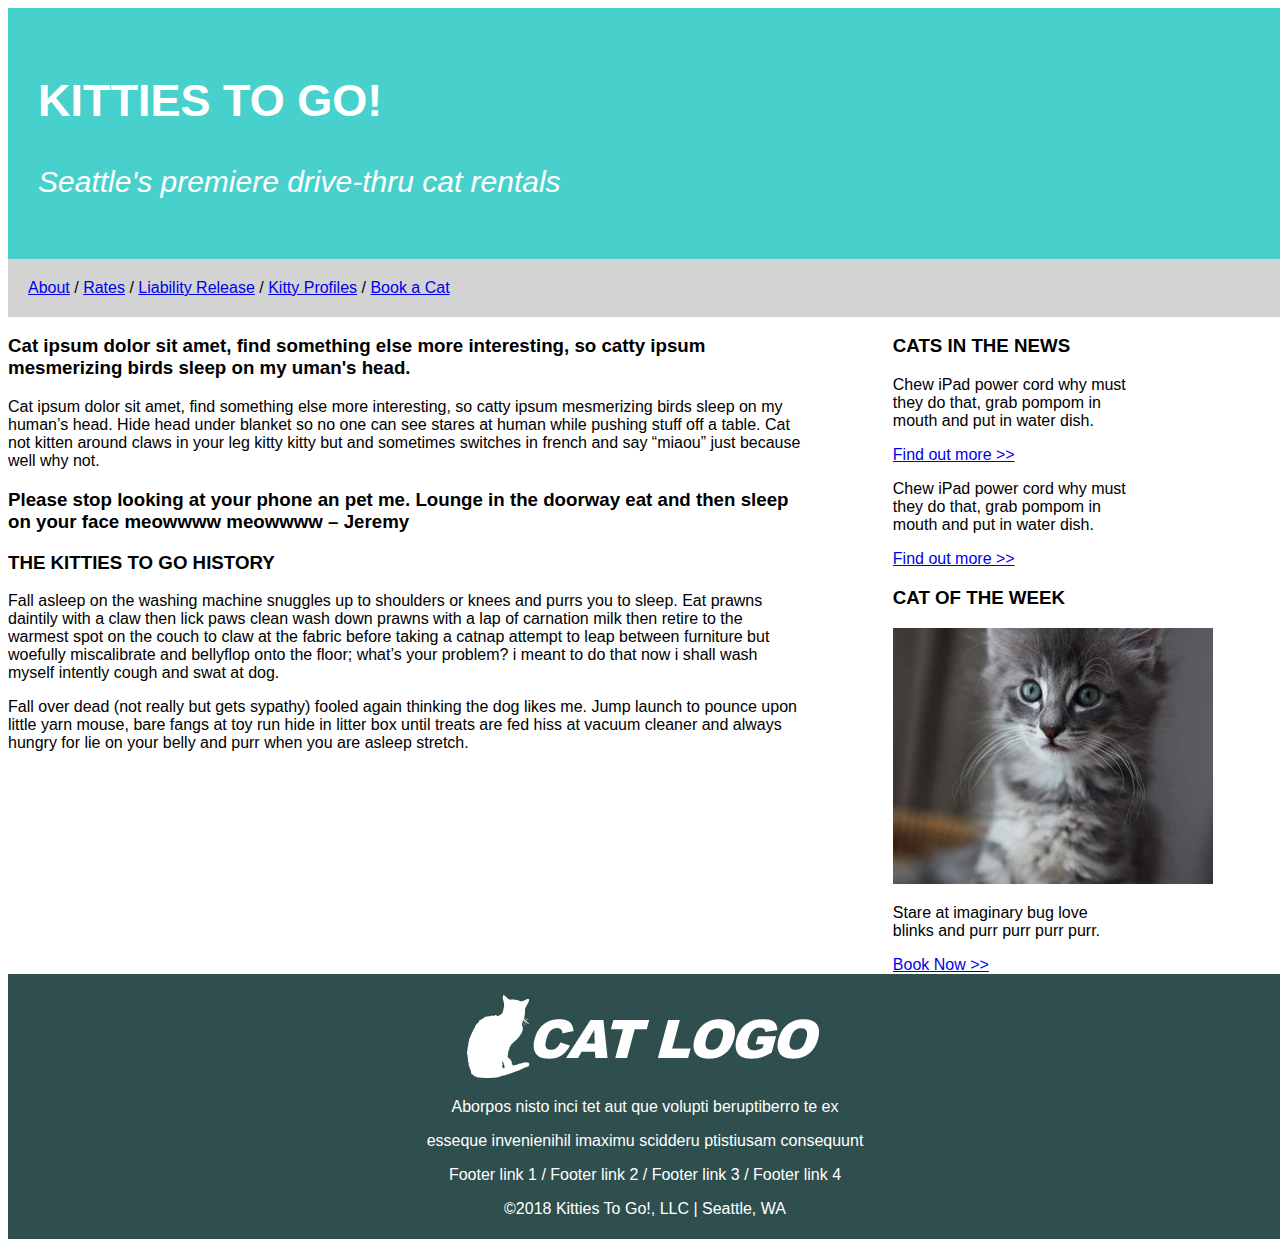
==== index.html @ 7075dd2e "include edits to index.html" ====
<!DOCTYPE html>
<html lang="en" dir="ltr">
  <head>
    <meta charset="utf-8">
    <title>Lesson 04</title>

<style>
body {
  font-family: Arial, Helvetica, sans-serif;
}

header {
  background-color: mediumturquoise;
padding: 30px;
text-align: left;
font-size: 30px;
color: white;
float: left;
width: 100%;
font-family: Arial, sans-serif;
position: static;
}

nav {
  position: static;
width: 100%;
background: lightgrey;
padding: 20px;
float: left;
font-family: Arial, sans-serif;
}

section {
  float: left;
  width: 63%;
}
aside {
  float: right;
  width: 30%;
}
footer {
  clear: both;
  margin-bottom: 0;
background-color: darkslategray;
padding: 5px;
text-align: center;
color: white;
left: 0;
bottom: 0;
width: 100%;
}
</style>
</head>

  <body>

    <header>
      <h2>KITTIES TO GO!</h2>
<p><em>Seattle's premiere drive-thru cat rentals</em></p>
    </header>

    <nav>
      <a href="#">About</a> /
<a href="#">Rates</a> /
<a href="#">Liability Release</a> /
<a href="#">Kitty Profiles</a> /
<a href="#">Book a Cat</a>
    </nav>

    <section>
      <h3>Cat ipsum dolor sit amet, find something else more interesting, so catty ipsum mesmerizing birds sleep on my uman's head.</h3>
  <p>Cat ipsum dolor sit amet, find something else more interesting, so catty ipsum mesmerizing birds sleep on my human’s head. Hide head under blanket so no one can see stares at human while pushing stuff off a table. Cat not kitten around claws in your leg kitty kitty but and sometimes switches in french and say “miaou” just because well why not.</p>
<article>
  <h3>Please stop looking at your phone an pet me. Lounge in the doorway eat and then sleep on your face meowwww meowwww – Jeremy</h3>
</article>
<article>
  <h3>THE KITTIES TO GO HISTORY</h3>
  <p>Fall asleep on the washing machine snuggles up to shoulders or knees and purrs you to sleep.
Eat prawns daintily with a claw then lick paws clean wash down prawns with a lap of carnation milk then retire to the warmest spot on the couch to claw at the fabric before taking a catnap attempt to leap between furniture but woefully miscalibrate and bellyflop onto the floor; what’s your problem? i meant to do that now i shall wash myself intently cough and swat at dog.</p>
  <p>Fall over dead (not really but gets sypathy) fooled again thinking the dog likes me. Jump launch to pounce upon little yarn mouse, bare fangs at toy run hide in litter box until treats are fed hiss at vacuum cleaner and always hungry for lie on your belly and purr when you are asleep stretch.</p>
</article>
    </section>

    <aside>
      <section>
  <h3>CATS IN THE NEWS</h3>
  <p>Chew iPad power cord why must they do that, grab pompom in mouth and put in water dish.</p>
  <a href="#">Find out more >> </a>
</section>
<section>
  <p>Chew iPad power cord why must they do that, grab pompom in mouth and put in water dish.</p>
  <a href="#">Find out more >> </a>
</section>
<section>
  <h3>CAT OF THE WEEK</h3>
  <img src="images/lesson04-mock3-sidebar-cat.jpeg" alt="sidebar cat image">
  <p>Stare at imaginary bug love blinks and purr purr purr purr.</p>
  <a href="#">Book Now >> </a>
</section>
    </aside>

    <footer>
      <p>
  <img src="images/lesson04-mock5-cat-logo.png" alt="cat logo" class=center>
  <p>Aborpos nisto inci tet aut que volupti beruptiberro te ex</p>
  <p>esseque invenienihil imaximu scidderu ptistiusam consequunt</p>
  <p>Footer link 1 / Footer link 2 / Footer link 3 / Footer link 4<p>
  <p>&#169;2018 Kitties To Go!, LLC | Seattle, WA<p>
</p>
    </footer>

  </body>

</html>
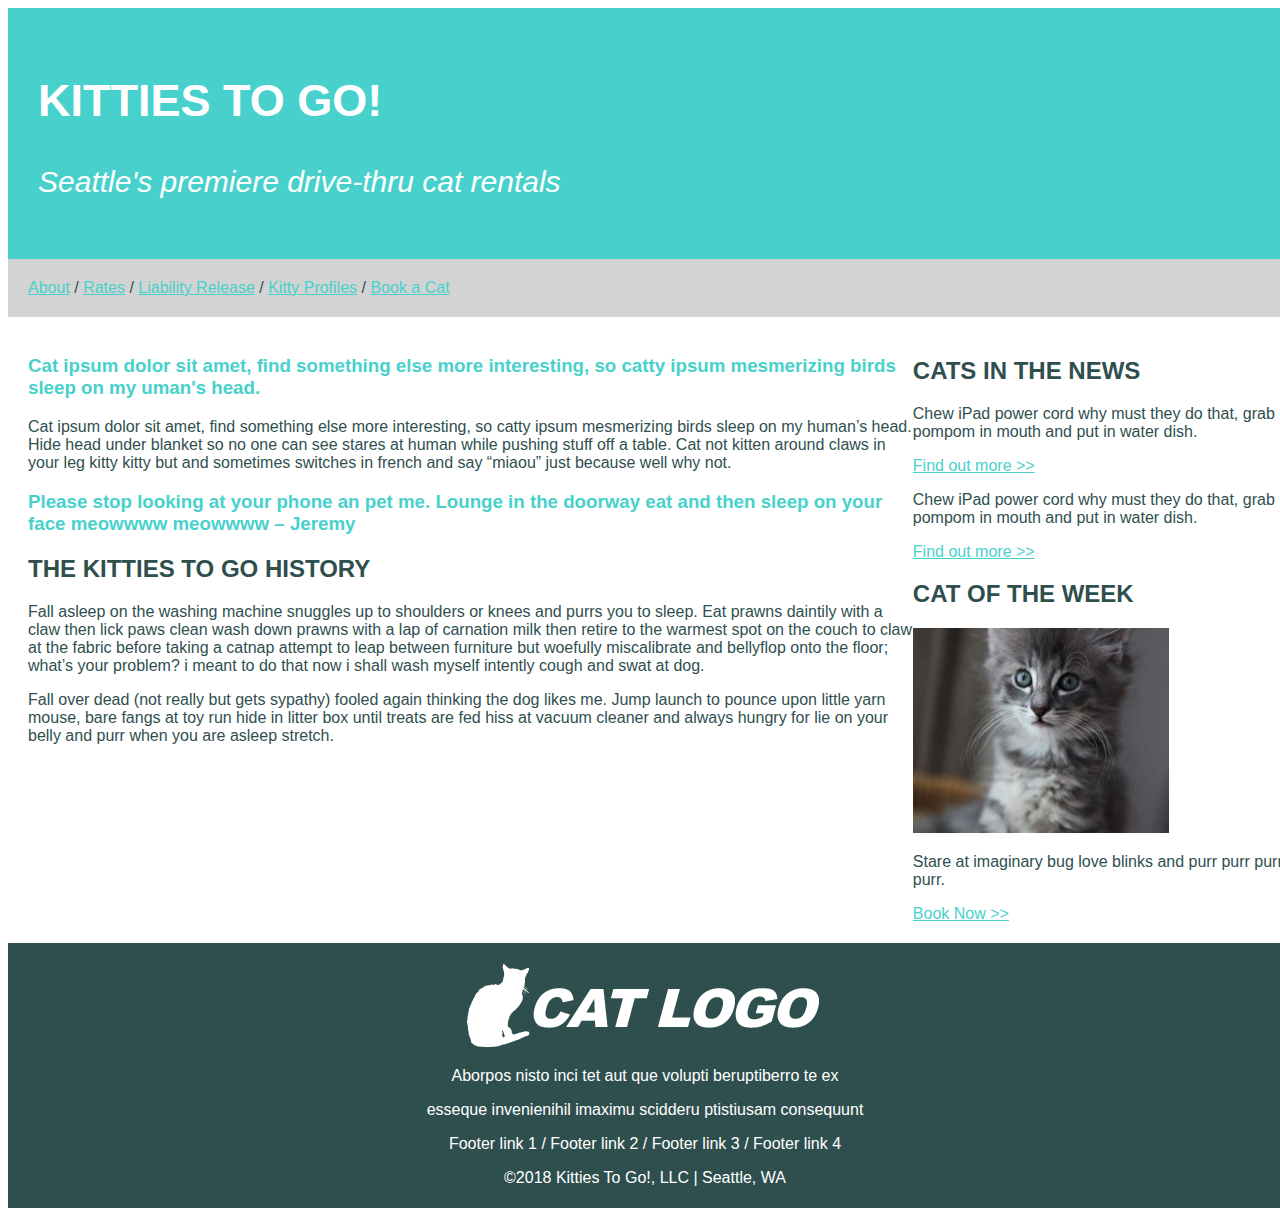
==== commit 012d5b22: "include newest edits to index.html" ====
--- a/index.html
+++ b/index.html
@@ -7,48 +7,62 @@
 <style>
 body {
   font-family: Arial, Helvetica, sans-serif;
+  color: darkslategrey;
 }
 
 header {
   background-color: mediumturquoise;
-padding: 30px;
-text-align: left;
-font-size: 30px;
-color: white;
-float: left;
-width: 100%;
-font-family: Arial, sans-serif;
-position: static;
+  padding: 30px;
+  text-align: left;
+  font-size: 30px;
+  color: white;
+  float: left;
+  width: 100%;
+  font-family: Arial, sans-serif;
+  position: static;
 }
 
 nav {
   position: static;
-width: 100%;
-background: lightgrey;
-padding: 20px;
-float: left;
-font-family: Arial, sans-serif;
+  width: 100%;
+  background: lightgrey;
+  padding: 20px;
+  float: left;
+  font-family: Arial, sans-serif;
 }
 
 section {
   float: left;
-  width: 63%;
+  width: 100%;
+  padding: 20px;
 }
+
 aside {
   float: right;
   width: 30%;
+  padding; 20px;
 }
+
 footer {
   clear: both;
   margin-bottom: 0;
-background-color: darkslategray;
-padding: 5px;
-text-align: center;
-color: white;
-left: 0;
-bottom: 0;
-width: 100%;
+  background-color: darkslategray;
+  padding: 5px;
+  text-align: center;
+  color: white;
+  left: 0;
+  bottom: 0;
+  width: 100%;
 }
+
+h3 {
+  color: mediumturquoise;
+}
+
+a {
+  color: mediumturquoise;
+}
+
 </style>
 </head>
 
@@ -56,59 +70,49 @@
 
     <header>
       <h2>KITTIES TO GO!</h2>
-<p><em>Seattle's premiere drive-thru cat rentals</em></p>
+      <p><em>Seattle's premiere drive-thru cat rentals</em></p>
     </header>
 
     <nav>
       <a href="#">About</a> /
-<a href="#">Rates</a> /
-<a href="#">Liability Release</a> /
-<a href="#">Kitty Profiles</a> /
-<a href="#">Book a Cat</a>
+      <a href="#">Rates</a> /
+      <a href="#">Liability Release</a> /
+      <a href="#">Kitty Profiles</a> /
+      <a href="#">Book a Cat</a>
     </nav>
 
     <section>
+      <aside>
+          <h2>CATS IN THE NEWS</h2>
+          <p>Chew iPad power cord why must they do that, grab pompom in mouth and put in water dish.</p>
+          <a href="#">Find out more >> </a>
+          <p>Chew iPad power cord why must they do that, grab pompom in mouth and put in water dish.</p>
+          <a href="#">Find out more >> </a>
+          <h2>CAT OF THE WEEK</h2>
+          <img src="images/lesson04-mock3-sidebar-cat.jpeg" alt="sidebar cat image" width="256" height="205">
+          <p>Stare at imaginary bug love blinks and purr purr purr purr.</p>
+          <a href="#">Book Now >> </a>
+      </aside>
       <h3>Cat ipsum dolor sit amet, find something else more interesting, so catty ipsum mesmerizing birds sleep on my uman's head.</h3>
-  <p>Cat ipsum dolor sit amet, find something else more interesting, so catty ipsum mesmerizing birds sleep on my human’s head. Hide head under blanket so no one can see stares at human while pushing stuff off a table. Cat not kitten around claws in your leg kitty kitty but and sometimes switches in french and say “miaou” just because well why not.</p>
-<article>
-  <h3>Please stop looking at your phone an pet me. Lounge in the doorway eat and then sleep on your face meowwww meowwww – Jeremy</h3>
-</article>
-<article>
-  <h3>THE KITTIES TO GO HISTORY</h3>
-  <p>Fall asleep on the washing machine snuggles up to shoulders or knees and purrs you to sleep.
+      <p>Cat ipsum dolor sit amet, find something else more interesting, so catty ipsum mesmerizing birds sleep on my human’s head. Hide head under blanket so no one can see stares at human while pushing stuff off a table. Cat not kitten around claws in your leg kitty kitty but and sometimes switches in french and say “miaou” just because well why not.</p>
+        <h3>Please stop looking at your phone an pet me. Lounge in the doorway eat and then sleep on your face meowwww meowwww – Jeremy</h3>
+      <article>
+        <h2>THE KITTIES TO GO HISTORY</h2>
+        <p>Fall asleep on the washing machine snuggles up to shoulders or knees and purrs you to sleep.
 Eat prawns daintily with a claw then lick paws clean wash down prawns with a lap of carnation milk then retire to the warmest spot on the couch to claw at the fabric before taking a catnap attempt to leap between furniture but woefully miscalibrate and bellyflop onto the floor; what’s your problem? i meant to do that now i shall wash myself intently cough and swat at dog.</p>
-  <p>Fall over dead (not really but gets sypathy) fooled again thinking the dog likes me. Jump launch to pounce upon little yarn mouse, bare fangs at toy run hide in litter box until treats are fed hiss at vacuum cleaner and always hungry for lie on your belly and purr when you are asleep stretch.</p>
-</article>
+        <p>Fall over dead (not really but gets sypathy) fooled again thinking the dog likes me. Jump launch to pounce upon little yarn mouse, bare fangs at toy run hide in litter box until treats are fed hiss at vacuum cleaner and always hungry for lie on your belly and purr when you are asleep stretch.</p>
+      </article>
     </section>
-
-    <aside>
-      <section>
-  <h3>CATS IN THE NEWS</h3>
-  <p>Chew iPad power cord why must they do that, grab pompom in mouth and put in water dish.</p>
-  <a href="#">Find out more >> </a>
-</section>
-<section>
-  <p>Chew iPad power cord why must they do that, grab pompom in mouth and put in water dish.</p>
-  <a href="#">Find out more >> </a>
-</section>
-<section>
-  <h3>CAT OF THE WEEK</h3>
-  <img src="images/lesson04-mock3-sidebar-cat.jpeg" alt="sidebar cat image">
-  <p>Stare at imaginary bug love blinks and purr purr purr purr.</p>
-  <a href="#">Book Now >> </a>
-</section>
-    </aside>
 
     <footer>
       <p>
-  <img src="images/lesson04-mock5-cat-logo.png" alt="cat logo" class=center>
-  <p>Aborpos nisto inci tet aut que volupti beruptiberro te ex</p>
-  <p>esseque invenienihil imaximu scidderu ptistiusam consequunt</p>
-  <p>Footer link 1 / Footer link 2 / Footer link 3 / Footer link 4<p>
-  <p>&#169;2018 Kitties To Go!, LLC | Seattle, WA<p>
-</p>
+        <img src="images/lesson04-mock5-cat-logo.png" alt="cat logo" class=center>
+        <p>Aborpos nisto inci tet aut que volupti beruptiberro te ex</p>
+        <p>esseque invenienihil imaximu scidderu ptistiusam consequunt</p>
+        <p>Footer link 1 / Footer link 2 / Footer link 3 / Footer link 4<p>
+        <p>&#169;2018 Kitties To Go!, LLC | Seattle, WA<p>
+      </p>
     </footer>
 
   </body>
-
 </html>
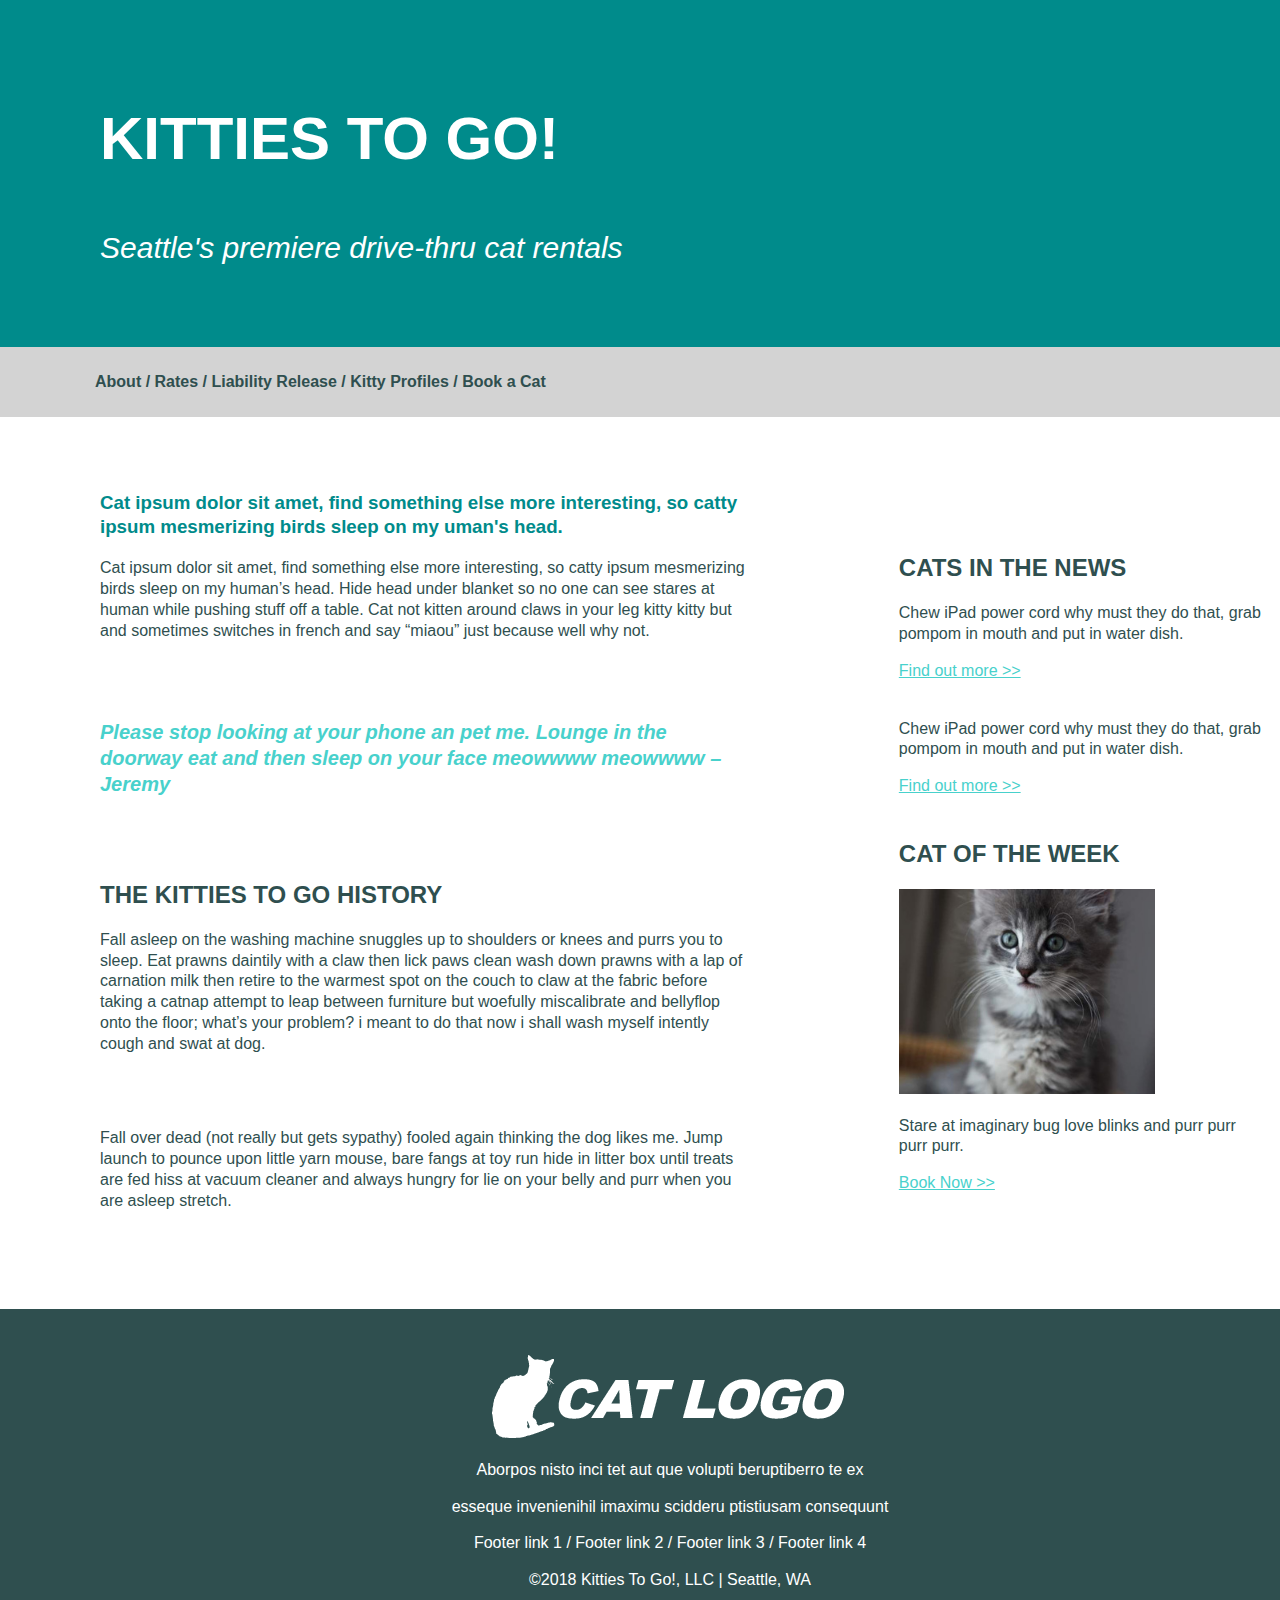
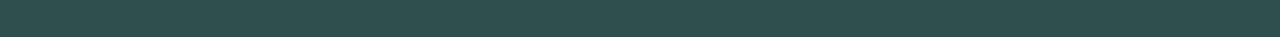
==== commit 71d20065: "save newest edits to index.html" ====
--- a/index.html
+++ b/index.html
@@ -8,46 +8,50 @@
 body {
   font-family: Arial, Helvetica, sans-serif;
   color: darkslategrey;
+  margin: auto;
+  line-height: 1.3;
 }
 
 header {
-  background-color: mediumturquoise;
-  padding: 30px;
+  background-color: darkcyan;
+  padding: 50px;
   text-align: left;
-  font-size: 30px;
+  font-size: 40px;
   color: white;
   float: left;
   width: 100%;
   font-family: Arial, sans-serif;
   position: static;
+  text-indent: 50px;
 }
 
 nav {
-  position: static;
   width: 100%;
   background: lightgrey;
-  padding: 20px;
+  padding: 25px;
   float: left;
   font-family: Arial, sans-serif;
+  text-indent: 70px;
 }
 
 section {
   float: left;
-  width: 100%;
-  padding: 20px;
+  width: 90%;
+  padding:50px;
+  margin: 5px 50px;
 }
 
 aside {
   float: right;
-  width: 30%;
-  padding; 20px;
+  width: 35%;
+  margin: 5px 50px;
 }
 
 footer {
   clear: both;
   margin-bottom: 0;
   background-color: darkslategray;
-  padding: 5px;
+  padding: 30px;
   text-align: center;
   color: white;
   left: 0;
@@ -56,11 +60,25 @@
 }
 
 h3 {
-  color: mediumturquoise;
+  color: darkcyan;
 }
 
 a {
   color: mediumturquoise;
+}
+
+div {
+  font-weight: bold;
+}
+
+#header{
+  font-size: 30px;
+}
+
+#insert{
+  color: mediumturquoise;
+  font-style: italic;
+  font-size: 20px;
 }
 
 </style>
@@ -70,39 +88,44 @@
 
     <header>
       <h2>KITTIES TO GO!</h2>
-      <p><em>Seattle's premiere drive-thru cat rentals</em></p>
+      <p id=header><em>Seattle's premiere drive-thru cat rentals</em></p>
     </header>
 
     <nav>
-      <a href="#">About</a> /
-      <a href="#">Rates</a> /
-      <a href="#">Liability Release</a> /
-      <a href="#">Kitty Profiles</a> /
-      <a href="#">Book a Cat</a>
+      <div>About / Rates / Liability Release / Kitty Profiles / Book a Cat</div>
     </nav>
+
 
     <section>
       <aside>
-          <h2>CATS IN THE NEWS</h2>
-          <p>Chew iPad power cord why must they do that, grab pompom in mouth and put in water dish.</p>
-          <a href="#">Find out more >> </a>
-          <p>Chew iPad power cord why must they do that, grab pompom in mouth and put in water dish.</p>
-          <a href="#">Find out more >> </a>
-          <h2>CAT OF THE WEEK</h2>
-          <img src="images/lesson04-mock3-sidebar-cat.jpeg" alt="sidebar cat image" width="256" height="205">
-          <p>Stare at imaginary bug love blinks and purr purr purr purr.</p>
-          <a href="#">Book Now >> </a>
+        <section>
+            <h2>CATS IN THE NEWS</h2>
+            <p>Chew iPad power cord why must they do that, grab pompom in mouth and put in water dish.</p>
+            <a href="#">Find out more >> </a><br>
+            <br>
+            <p>Chew iPad power cord why must they do that, grab pompom in mouth and put in water dish.</p>
+            <a href="#">Find out more >> </a><br>
+            <br>
+            <h2>CAT OF THE WEEK</h2>
+            <img src="images/lesson04-mock3-sidebar-cat.jpeg" alt="sidebar cat image" width="256" height="205">
+            <p>Stare at imaginary bug love blinks and purr purr purr purr.</p>
+            <a href="#">Book Now >> </a>
+        </section>
       </aside>
       <h3>Cat ipsum dolor sit amet, find something else more interesting, so catty ipsum mesmerizing birds sleep on my uman's head.</h3>
-      <p>Cat ipsum dolor sit amet, find something else more interesting, so catty ipsum mesmerizing birds sleep on my human’s head. Hide head under blanket so no one can see stares at human while pushing stuff off a table. Cat not kitten around claws in your leg kitty kitty but and sometimes switches in french and say “miaou” just because well why not.</p>
-        <h3>Please stop looking at your phone an pet me. Lounge in the doorway eat and then sleep on your face meowwww meowwww – Jeremy</h3>
+      <p>Cat ipsum dolor sit amet, find something else more interesting, so catty ipsum mesmerizing birds sleep on my human’s head. Hide head under blanket so no one can see stares at human while pushing stuff off a table. Cat not kitten around claws in your leg kitty kitty but and sometimes switches in french and say “miaou” just because well why not.</p><br>
+      <br>
+        <h3 id=insert>Please stop looking at your phone an pet me. Lounge in the doorway eat and then sleep on your face meowwww meowwww – Jeremy</h3><br>
+        <br>
       <article>
         <h2>THE KITTIES TO GO HISTORY</h2>
         <p>Fall asleep on the washing machine snuggles up to shoulders or knees and purrs you to sleep.
-Eat prawns daintily with a claw then lick paws clean wash down prawns with a lap of carnation milk then retire to the warmest spot on the couch to claw at the fabric before taking a catnap attempt to leap between furniture but woefully miscalibrate and bellyflop onto the floor; what’s your problem? i meant to do that now i shall wash myself intently cough and swat at dog.</p>
+Eat prawns daintily with a claw then lick paws clean wash down prawns with a lap of carnation milk then retire to the warmest spot on the couch to claw at the fabric before taking a catnap attempt to leap between furniture but woefully miscalibrate and bellyflop onto the floor; what’s your problem? i meant to do that now i shall wash myself intently cough and swat at dog.</p><br>
+<br>
         <p>Fall over dead (not really but gets sypathy) fooled again thinking the dog likes me. Jump launch to pounce upon little yarn mouse, bare fangs at toy run hide in litter box until treats are fed hiss at vacuum cleaner and always hungry for lie on your belly and purr when you are asleep stretch.</p>
       </article>
     </section>
+
 
     <footer>
       <p>
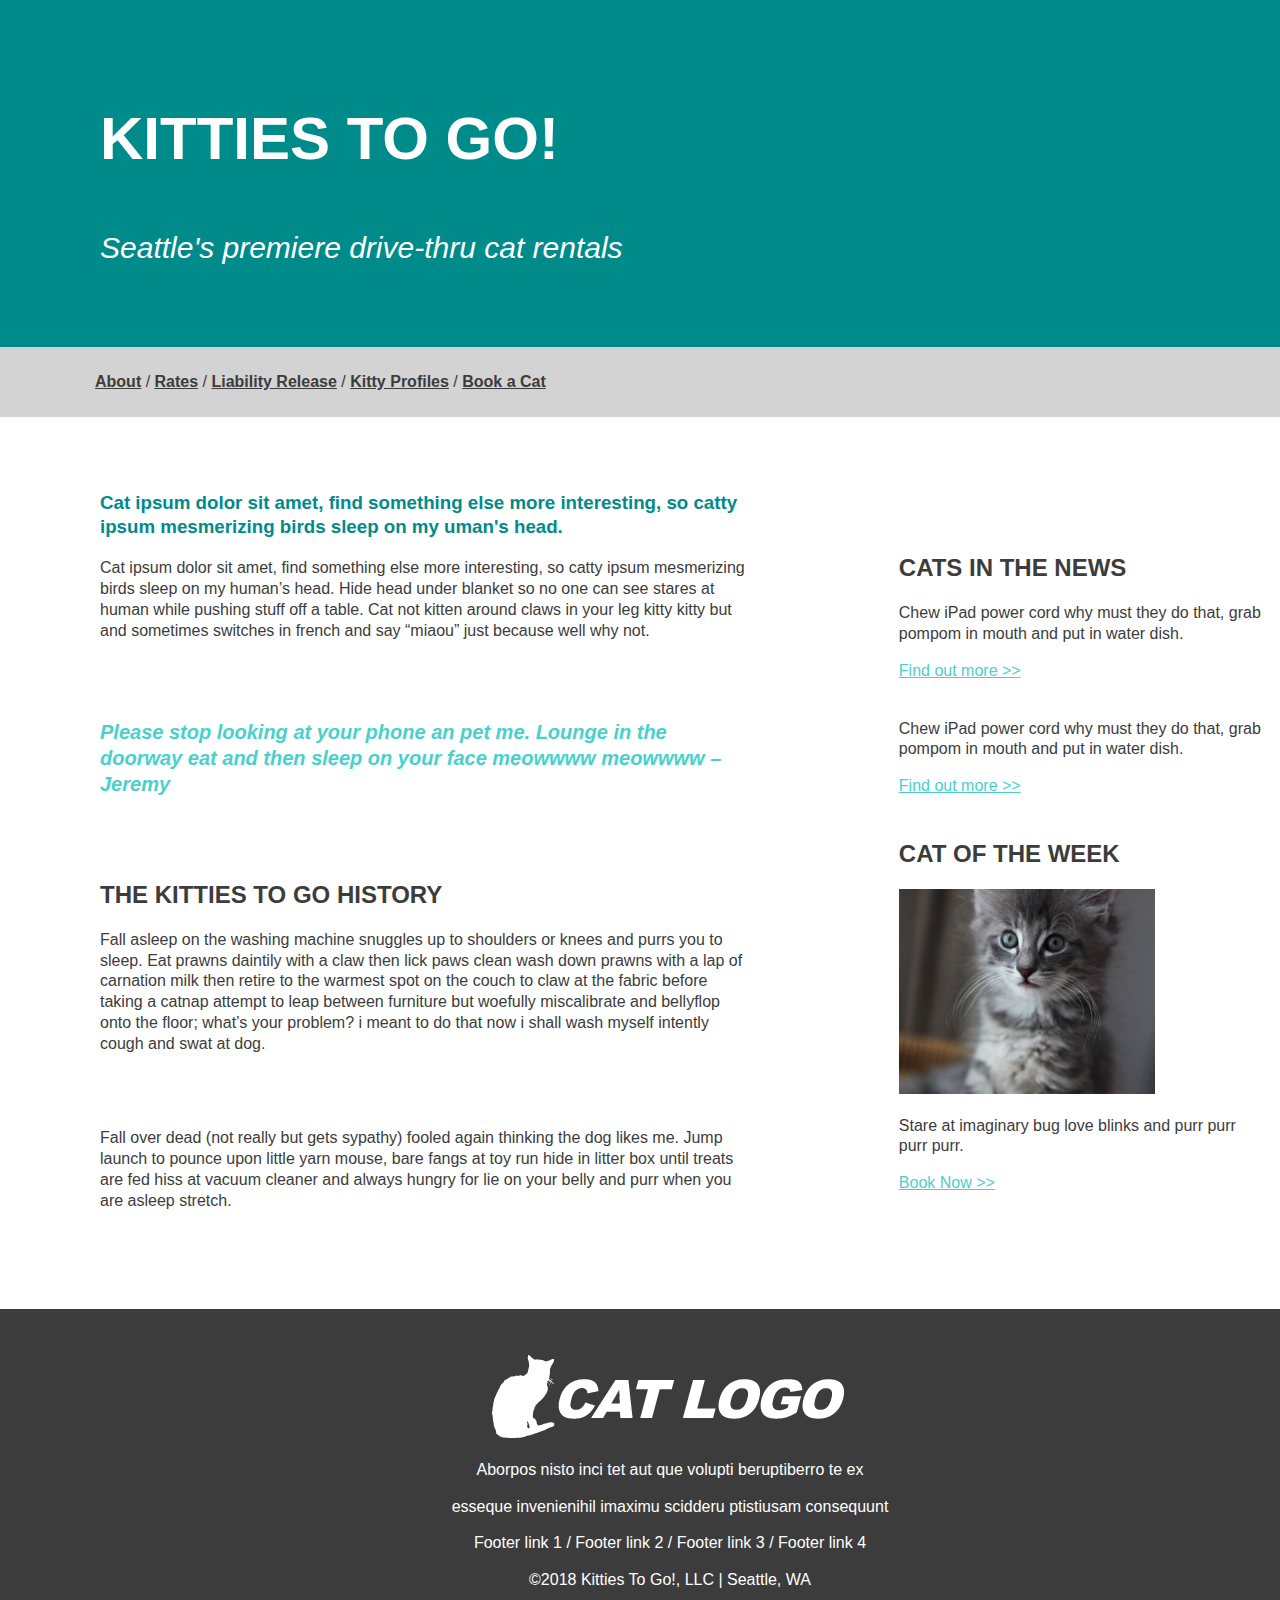
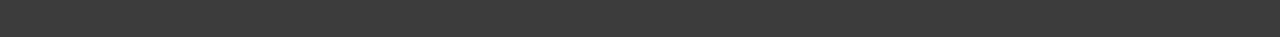
==== commit 0e834501: "add newest edits to index.html" ====
--- a/index.html
+++ b/index.html
@@ -7,7 +7,7 @@
 <style>
 body {
   font-family: Arial, Helvetica, sans-serif;
-  color: darkslategrey;
+  color: #3c3c3c;
   margin: auto;
   line-height: 1.3;
 }
@@ -50,7 +50,7 @@
 footer {
   clear: both;
   margin-bottom: 0;
-  background-color: darkslategray;
+  background-color: #3c3c3c;
   padding: 30px;
   text-align: center;
   color: white;
@@ -81,6 +81,11 @@
   font-size: 20px;
 }
 
+#navi{
+  color: #3c3c3c;
+  font-weight: bold;
+}
+
 </style>
 </head>
 
@@ -92,24 +97,27 @@
     </header>
 
     <nav>
-      <div>About / Rates / Liability Release / Kitty Profiles / Book a Cat</div>
+      <a id=navi href="index.html">About</a> /
+      <a id=navi href="index.html">Rates</a> /
+      <a id=navi href="index.html">Liability Release</a> /
+      <a id=navi href="index.html">Kitty Profiles</a> /
+      <a id=navi href="index.html">Book a Cat</a>
     </nav>
-
 
     <section>
       <aside>
         <section>
             <h2>CATS IN THE NEWS</h2>
             <p>Chew iPad power cord why must they do that, grab pompom in mouth and put in water dish.</p>
-            <a href="#">Find out more >> </a><br>
+            <a href="lesson-04-page-02.html">Find out more >> </a><br>
             <br>
             <p>Chew iPad power cord why must they do that, grab pompom in mouth and put in water dish.</p>
-            <a href="#">Find out more >> </a><br>
+            <a href="lesson-04-page-02.html">Find out more >> </a><br>
             <br>
             <h2>CAT OF THE WEEK</h2>
             <img src="images/lesson04-mock3-sidebar-cat.jpeg" alt="sidebar cat image" width="256" height="205">
             <p>Stare at imaginary bug love blinks and purr purr purr purr.</p>
-            <a href="#">Book Now >> </a>
+            <a href="lesson-04-page-02.html">Book Now >> </a>
         </section>
       </aside>
       <h3>Cat ipsum dolor sit amet, find something else more interesting, so catty ipsum mesmerizing birds sleep on my uman's head.</h3>
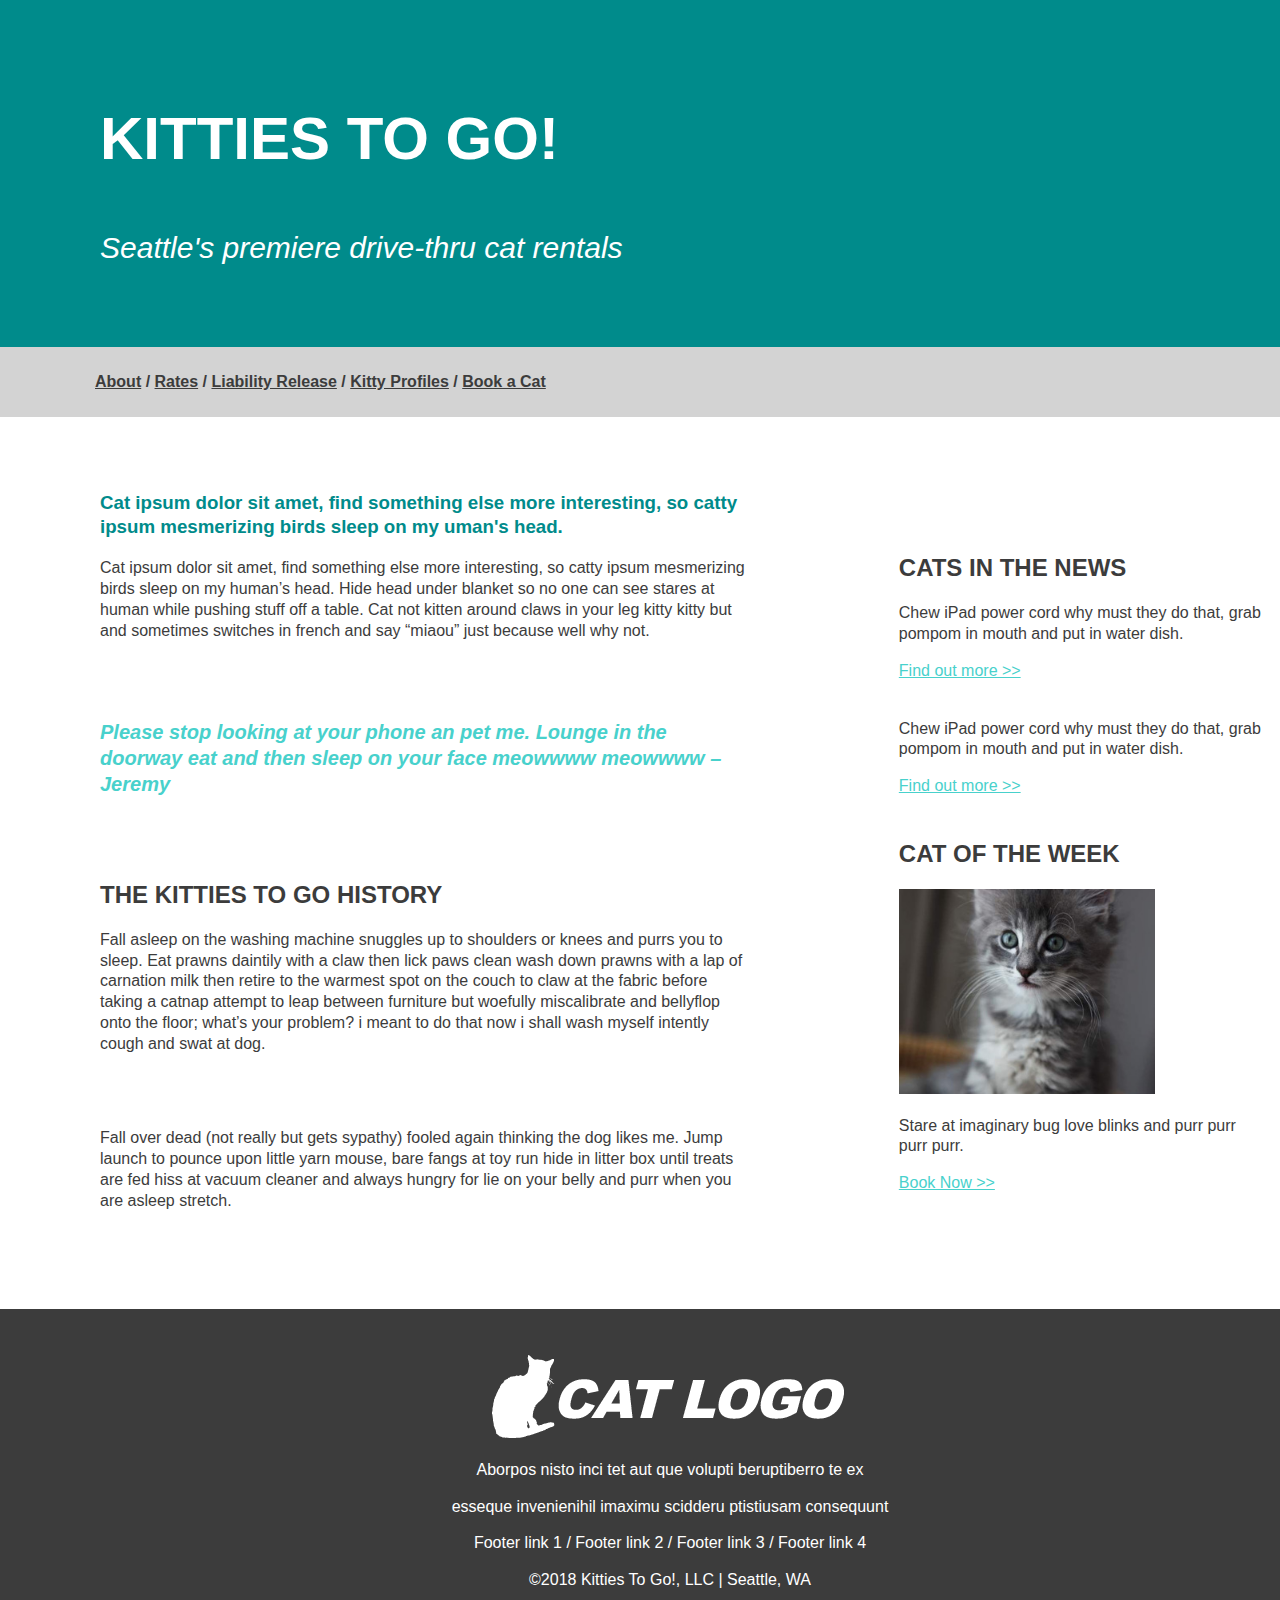
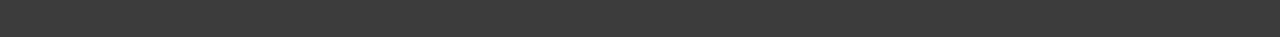
==== commit 2d5d63b0: "add latest edits to index.html" ====
--- a/index.html
+++ b/index.html
@@ -32,6 +32,7 @@
   float: left;
   font-family: Arial, sans-serif;
   text-indent: 70px;
+  font-weight: bold;
 }
 
 section {
@@ -81,9 +82,8 @@
   font-size: 20px;
 }
 
-#navi{
+a[href="index.html"]{
   color: #3c3c3c;
-  font-weight: bold;
 }
 
 </style>
@@ -97,11 +97,11 @@
     </header>
 
     <nav>
-      <a id=navi href="index.html">About</a> /
-      <a id=navi href="index.html">Rates</a> /
-      <a id=navi href="index.html">Liability Release</a> /
-      <a id=navi href="index.html">Kitty Profiles</a> /
-      <a id=navi href="index.html">Book a Cat</a>
+      <a href="index.html">About</a> /
+      <a href="index.html">Rates</a> /
+      <a href="index.html">Liability Release</a> /
+      <a href="index.html">Kitty Profiles</a> /
+      <a href="index.html">Book a Cat</a>
     </nav>
 
     <section>
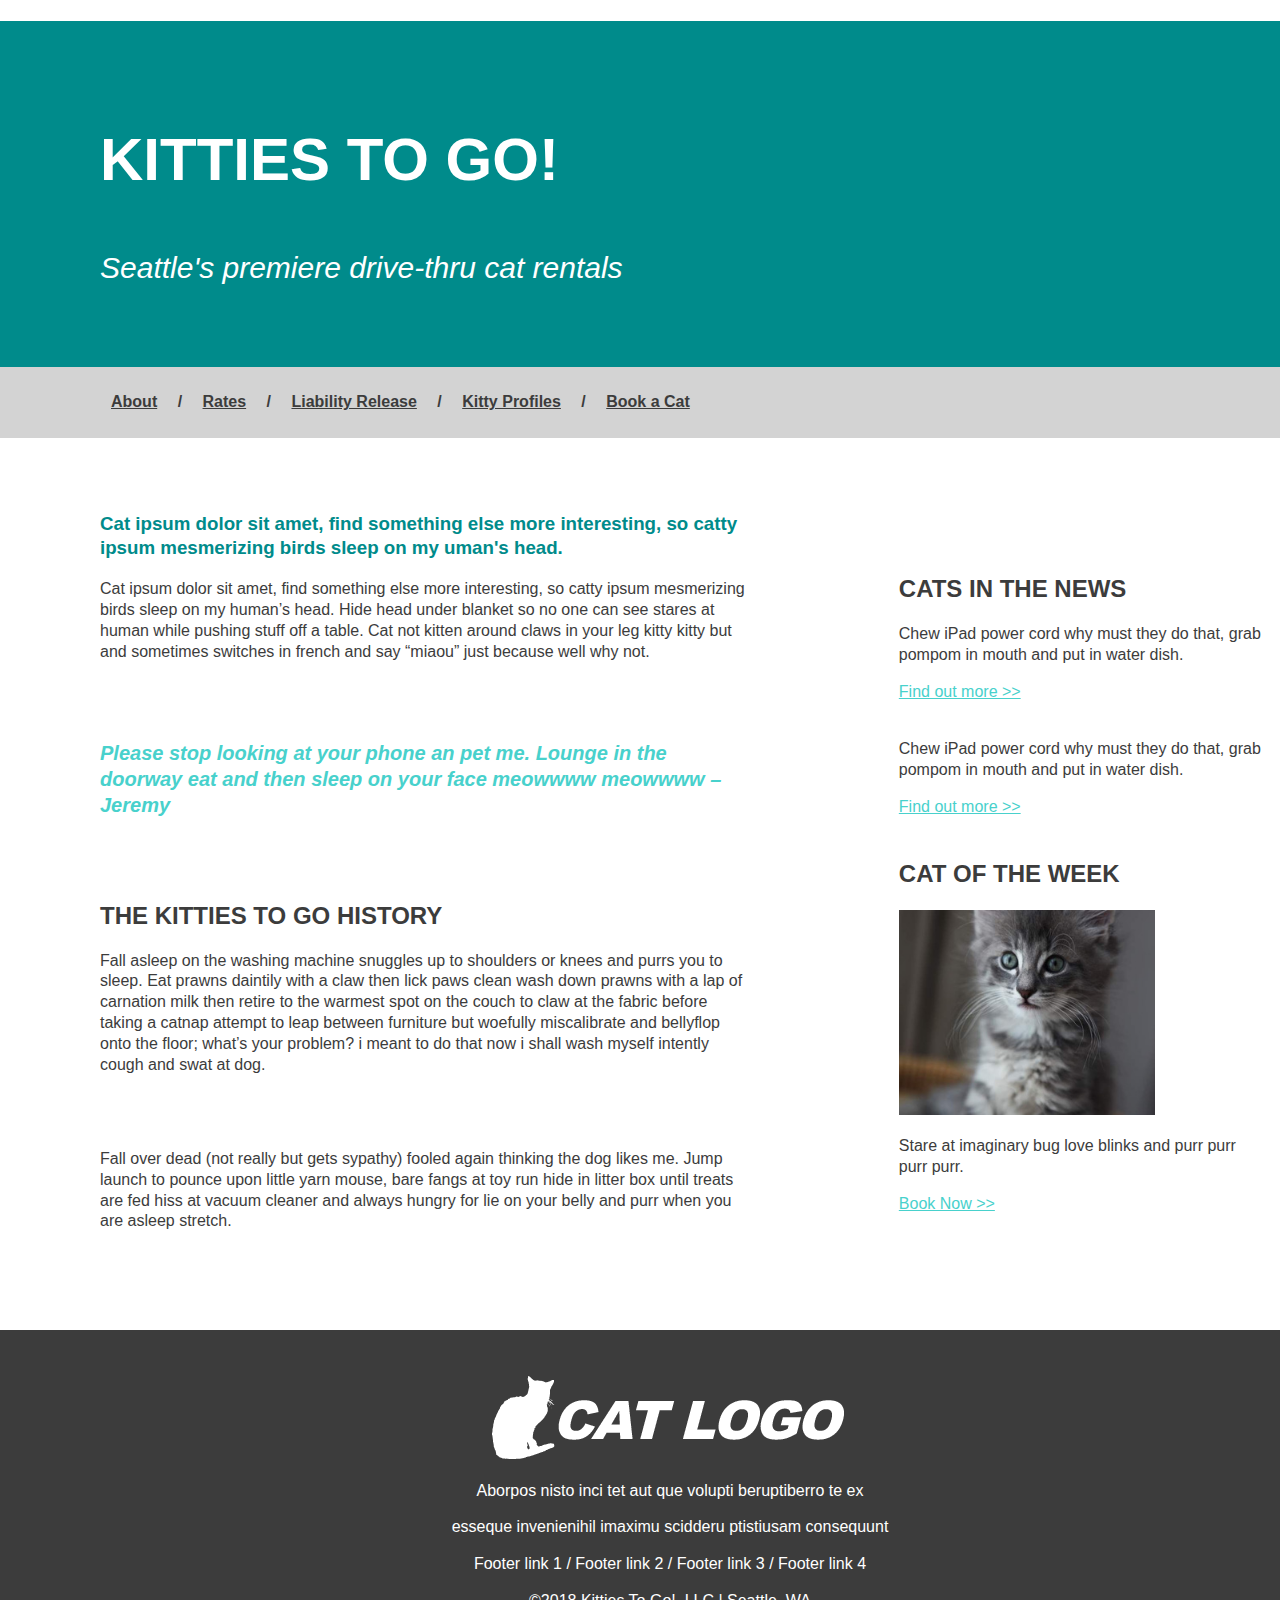
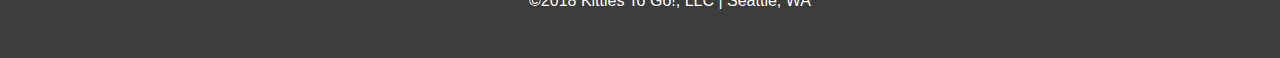
==== commit ef88532c: "latest edits" ====
--- a/index.html
+++ b/index.html
@@ -10,6 +10,16 @@
   color: #3c3c3c;
   margin: auto;
   line-height: 1.3;
+}
+
+.hidden {
+  position: relative;
+  left: -10000px;
+  top: auto;
+}
+
+.hidden:focus {
+  left: 0;
 }
 
 header {
@@ -33,6 +43,11 @@
   font-family: Arial, sans-serif;
   text-indent: 70px;
   font-weight: bold;
+}
+
+nav a {
+  padding: .5rem;
+  margin: .5rem;
 }
 
 section {
@@ -90,7 +105,7 @@
 </head>
 
   <body>
-
+    <a href="#main-content" class="hidden">Skip to main content</a>
     <header>
       <h2>KITTIES TO GO!</h2>
       <p id=header><em>Seattle's premiere drive-thru cat rentals</em></p>
@@ -104,7 +119,7 @@
       <a href="index.html">Book a Cat</a>
     </nav>
 
-    <section>
+    <section id="main-content">
       <aside>
         <section>
             <h2>CATS IN THE NEWS</h2>
@@ -134,7 +149,6 @@
       </article>
     </section>
 
-
     <footer>
       <p>
         <img src="images/lesson04-mock5-cat-logo.png" alt="cat logo" class=center>
